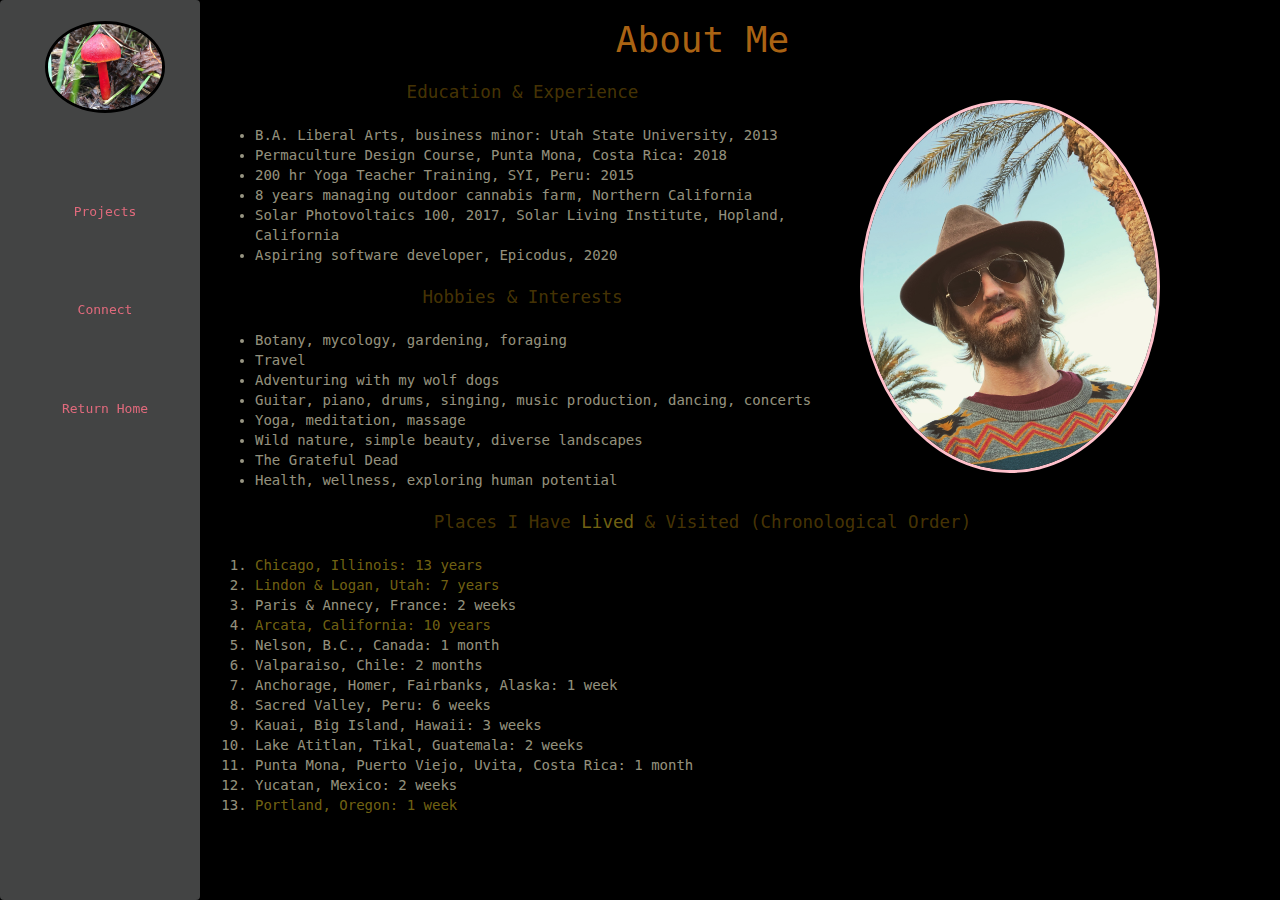
==== html/about.html @ 43bdacd7 "add ol to about page, add styling" ====
<!DOCTYPE html>
<html>
<head>
    <meta name="viewport" content="width=device-width, initial-scale=1.0">
    <link href="../css/bootstrap.css" rel="stylesheet" type="text/css">
    <link href="../css/styles.css" rel="stylesheet" type="text/css">
    <title>About Me</title>
</head>
<body>
    <div class="wrapper">
        <ul class="navbar">
            <img src="../img/mushie.jpg" alt="a red mushroom">
            <li><a a href="projects.html" alt="Projects">Projects</a></li>
            <li><a a href="contact.html" alt="Contact me">Connect</a></li>
            <li><a a href="../index.html" alt="Return home">Return Home</a></li>
        </ul>
    </div>
    <div class="container-fluid">
        <h1>About Me</h1>
        <img id="selfie" src="../img/selfie.jpg" alt="my face">
        <p>Education & Experience</p>
        <ul class="left-align">
            <li>B.A. Liberal Arts, business minor: Utah State University, 2013</li>
            <li>Permaculture Design Course, Punta Mona, Costa Rica: 2018</li>
            <li>200 hr Yoga Teacher Training, SYI, Peru: 2015</li>
            <li>8 years managing outdoor cannabis farm, Northern California</li>
            <li>Solar Photovoltaics 100, 2017, Solar Living Institute, Hopland, California</li>
            <li>Aspiring software developer, Epicodus, 2020</li>
        </ul>
        <p>Hobbies & Interests</p>
        <ul class="left-align">
            <li>Botany, mycology, gardening, foraging</li>
            <li>Travel</li>
            <li>Adventuring with my wolf dogs</li>
            <li>Guitar, piano, drums, singing, music production, dancing, concerts</li>
            <li>Yoga, meditation, massage</li>
            <li>Wild nature, simple beauty, diverse landscapes</li>
            <li>The Grateful Dead</li>
            <li>Health, wellness, exploring human potential</li>
        </ul>
        <p>Places I Have <span class="emphasis">Lived</span> & Visited (Chronological Order)</p>
        <ol class="left-align">
            <li><span class="emphasis">Chicago, Illinois: 13 years</span></li>
            <li><span class="emphasis">Lindon & Logan, Utah: 7 years</span></li>
            <li>Paris & Annecy, France: 2 weeks</li>
            <li><span class="emphasis">Arcata, California: 10 years</span></li>
            <li>Nelson, B.C., Canada: 1 month</li>
            <li>Valparaiso, Chile: 2 months</li>
            <li>Anchorage, Homer, Fairbanks, Alaska: 1 week</li>
            <li>Sacred Valley, Peru: 6 weeks</li>
            <li>Kauai, Big Island, Hawaii: 3 weeks</li>
            <li>Lake Atitlan, Tikal, Guatemala: 2 weeks</li>
            <li>Punta Mona, Puerto Viejo, Uvita, Costa Rica: 1 month</li>
            <li>Yucatan, Mexico: 2 weeks</li>
            <li><span class="emphasis">Portland, Oregon: 1 week</span></li>
        </ol>
    </div>
    
</body>
</html>
---- css/styles.css ----
body {
    background-color: black;
    font-family: monospace;
    text-align: center;
}

.container-fluid {
    margin-left: 200px;
    margin-right: 75px;
    /* border: 1px solid red; */
}

.container-fluid img {
    float: right;
    width: 300px;
    image-orientation: from-image;
    border-radius: 5%;
    margin: 30px;
}

.container-fluid p {
    padding-top: 10px;
    padding-bottom: 10px;
    color: rgba(219, 161, 14, 0.336);
    font-size: 125%;
}

.navbar {
    position: fixed;
    height: 100%;
    width: 200px;
    background-color: rgb(67, 68, 68);
    padding-top: 20px;
}

.wrapper ul {
    list-style-type: none;
    font-size: 13px;
    padding-left: 10px;
}

ul li, ol li {
    color: rgba(236, 231, 202, 0.644);
}

.wrapper img {
    margin-bottom: 50px;
    width: 120px;
    border-radius: 100%;
    border: 3px solid black;
}

.navbar li {
    padding: 40px;
}

.navbar li a {
    color: rgb(224, 106, 124);

}

h1 {
    color: rgba(236, 139, 27, 0.747);
}

h2 {
    font-size: 120%;
    padding-top: 130px;
}

blockquote {
    margin-left: 250px;
    margin-right: 250px;
    margin-top: 40px;
    border: none;
}

blockquote p {
    font-size: 75%;
}

#projectlist ul {
    text-align: left;
    list-style-type: disc;
    font-size: 13px;
    padding-left: 50px;
}

#projectlist ul li {
    padding-bottom: 20px;
}

.fractal {
    color: rgba(100, 73, 60, 0.555);

}

#spiral {
    width: 500px;
    margin-right: 0;
}

#selfie {
    border-radius: 50%;
    border: 3px solid pink;
}

.left-align {
    text-align: left;
}

.emphasis {
    color: rgba(241, 211, 40, 0.479);
}
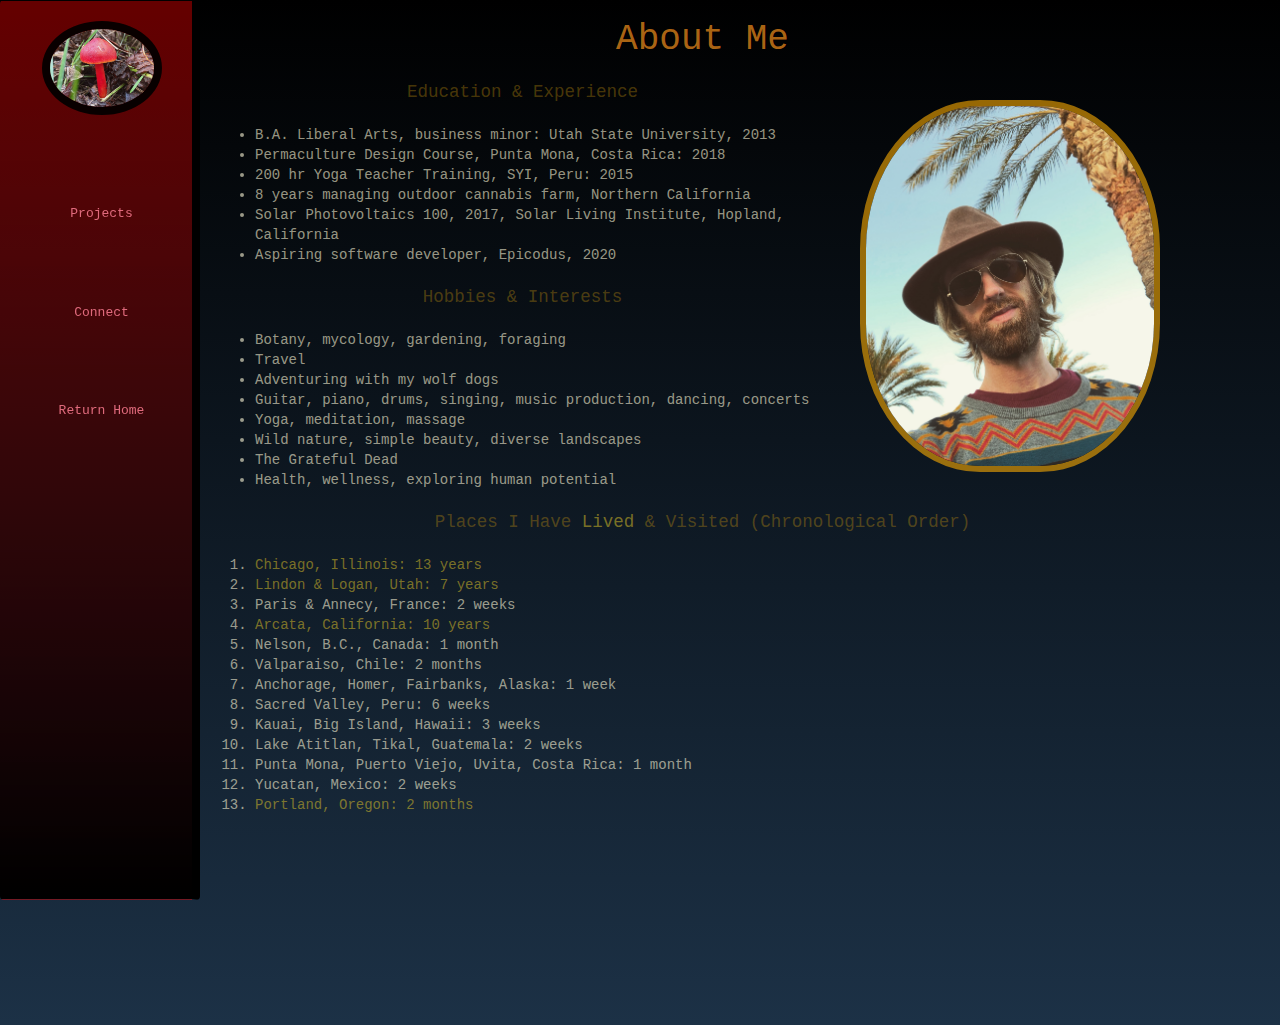
==== commit e6da6f42: "update styling" ====
--- a/html/about.html
+++ b/html/about.html
@@ -52,7 +52,7 @@
             <li>Lake Atitlan, Tikal, Guatemala: 2 weeks</li>
             <li>Punta Mona, Puerto Viejo, Uvita, Costa Rica: 1 month</li>
             <li>Yucatan, Mexico: 2 weeks</li>
-            <li><span class="emphasis">Portland, Oregon: 1 week</span></li>
+            <li><span class="emphasis">Portland, Oregon: 2 months</span></li>
         </ol>
     </div>
     
--- a/css/styles.css
+++ b/css/styles.css
@@ -1,5 +1,6 @@
 body {
-    background-color: black;
+    background-image: linear-gradient(black, rgb(28, 49, 70));
+    background-size: fill;
     font-family: monospace;
     text-align: center;
 }
@@ -8,6 +9,7 @@
     margin-left: 200px;
     margin-right: 75px;
     /* border: 1px solid red; */
+    padding-bottom: 200px;
 }
 
 .container-fluid img {
@@ -29,8 +31,9 @@
     position: fixed;
     height: 100%;
     width: 200px;
-    background-color: rgb(67, 68, 68);
+    background-image: linear-gradient(rgba(255, 0, 0, 0.397), black);
     padding-top: 20px;
+    border-right: 8px solid black;
 }
 
 .wrapper ul {
@@ -47,7 +50,8 @@
     margin-bottom: 50px;
     width: 120px;
     border-radius: 100%;
-    border: 3px solid black;
+    border: 8px solid black;
+    opacity: .9;
 }
 
 .navbar li {
@@ -65,6 +69,7 @@
 
 h2 {
     font-size: 120%;
+    color: rgba(184, 110, 26, 0.425);
     padding-top: 130px;
 }
 
@@ -77,6 +82,7 @@
 
 blockquote p {
     font-size: 75%;
+    color: silver;
 }
 
 #projectlist ul {
@@ -91,7 +97,7 @@
 }
 
 .fractal {
-    color: rgba(100, 73, 60, 0.555);
+    color: rgba(145, 97, 74, 0.623);
 
 }
 
@@ -101,8 +107,8 @@
 }
 
 #selfie {
-    border-radius: 50%;
-    border: 3px solid pink;
+    border-radius: 40%;
+    border: 6px solid rgba(245, 168, 3, 0.61);
 }
 
 .left-align {
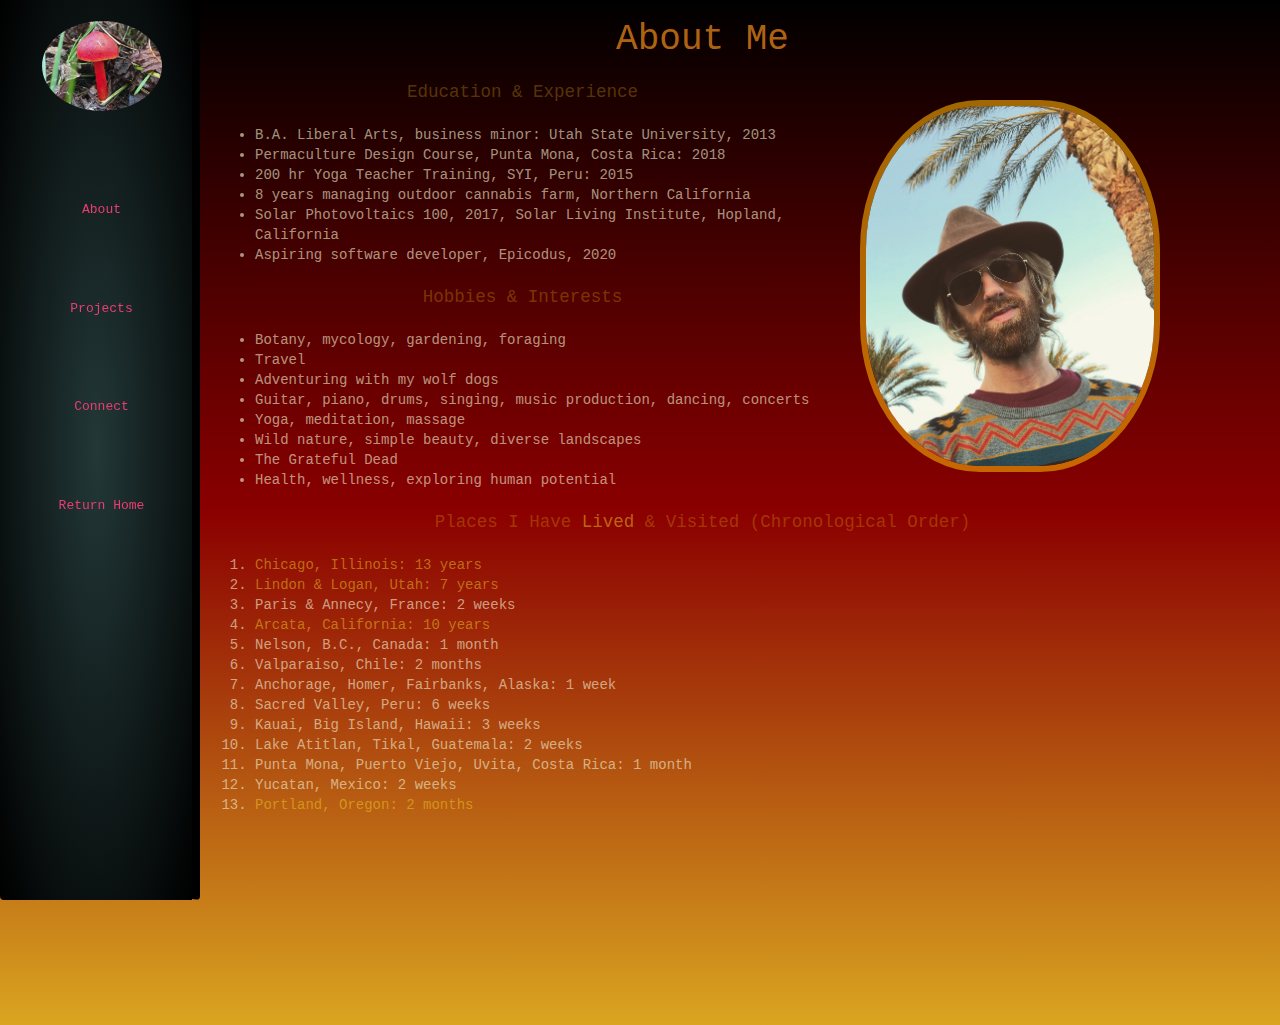
==== commit 3eb49ac6: "update navbar to keep items in static order, add 'return home' option on other pages" ====
--- a/html/about.html
+++ b/html/about.html
@@ -10,8 +10,9 @@
     <div class="wrapper">
         <ul class="navbar">
             <img src="../img/mushie.jpg" alt="a red mushroom">
+            <li><a a href="about.html" alt="About">About</a></li>
             <li><a a href="projects.html" alt="Projects">Projects</a></li>
-            <li><a a href="contact.html" alt="Contact me">Connect</a></li>
+            <li><a a href="contact.html" alt="Connect">Connect</a></li>
             <li><a a href="../index.html" alt="Return home">Return Home</a></li>
         </ul>
     </div>
--- a/css/styles.css
+++ b/css/styles.css
@@ -1,5 +1,6 @@
 body {
-    background-image: linear-gradient(black, rgb(28, 49, 70));
+    background-image: linear-gradient(black, darkred, goldenrod);
+    background-color: black;
     background-size: fill;
     font-family: monospace;
     text-align: center;
@@ -29,9 +30,9 @@
 
 .navbar {
     position: fixed;
-    height: 100%;
+    height: 100vh;
     width: 200px;
-    background-image: linear-gradient(rgba(255, 0, 0, 0.397), black);
+    background-image: radial-gradient(rgb(35, 56, 56), black);
     padding-top: 20px;
     border-right: 8px solid black;
 }
@@ -50,7 +51,6 @@
     margin-bottom: 50px;
     width: 120px;
     border-radius: 100%;
-    border: 8px solid black;
     opacity: .9;
 }
 
@@ -59,7 +59,7 @@
 }
 
 .navbar li a {
-    color: rgb(224, 106, 124);
+    color: rgb(233, 61, 113);
 
 }
 
@@ -97,7 +97,7 @@
 }
 
 .fractal {
-    color: rgba(145, 97, 74, 0.623);
+    color: rgba(81, 5, 110, 0.904);
 
 }
 
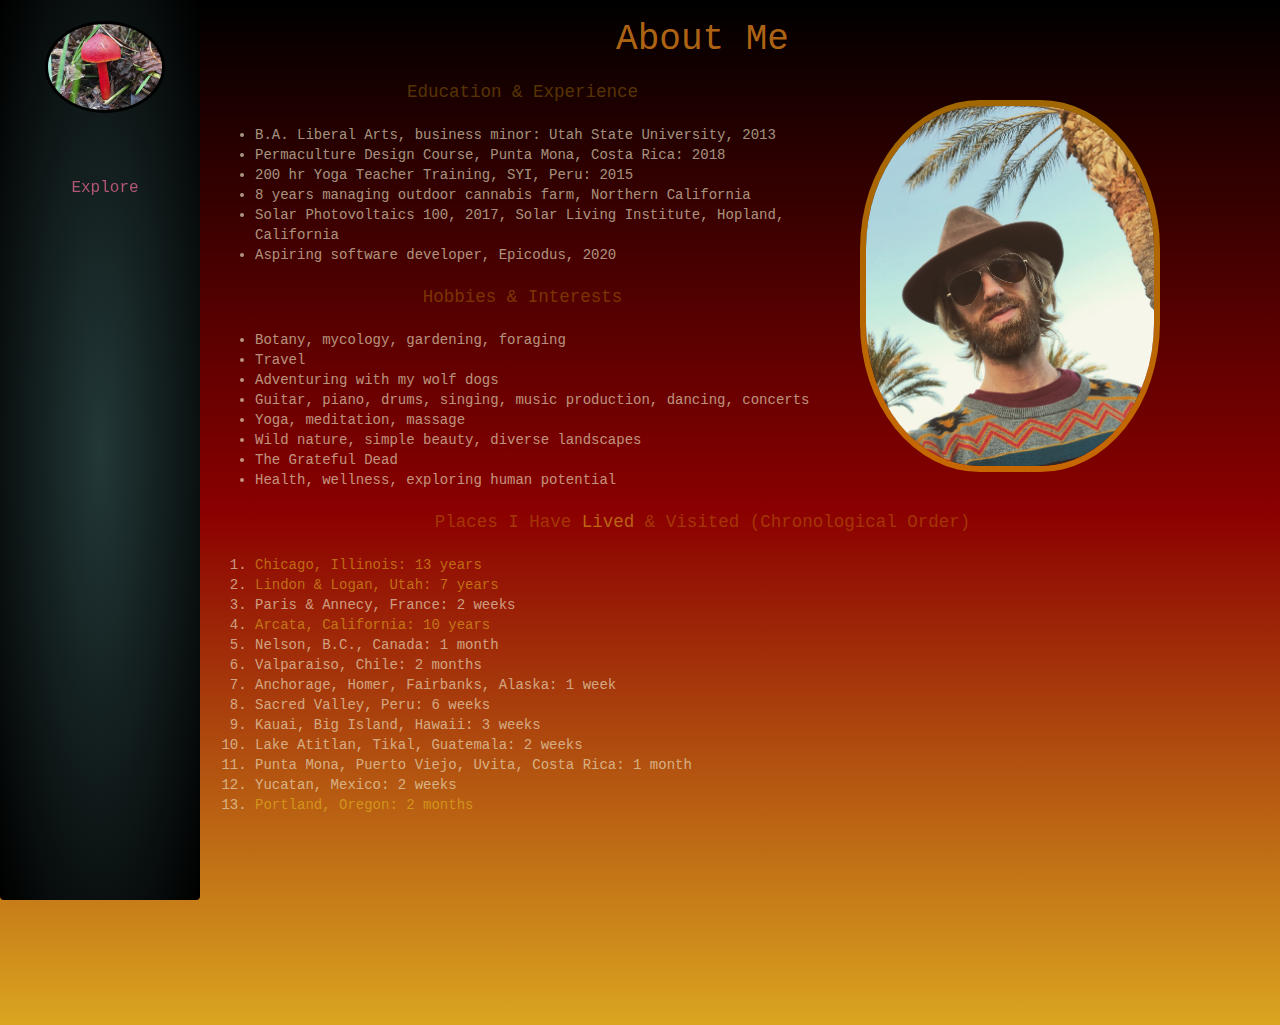
==== commit 3af0a55b: "update margin for navbar, add navbar to all html pages, update filepaths so img and links work" ====
--- a/html/about.html
+++ b/html/about.html
@@ -8,13 +8,18 @@
 </head>
 <body>
     <div class="wrapper">
-        <ul class="navbar">
+        <div class="navbar">
             <img src="../img/mushie.jpg" alt="a red mushroom">
-            <li><a a href="about.html" alt="About">About</a></li>
-            <li><a a href="projects.html" alt="Projects">Projects</a></li>
-            <li><a a href="contact.html" alt="Connect">Connect</a></li>
-            <li><a a href="../index.html" alt="Return home">Return Home</a></li>
-        </ul>
+            <div class="dropdown">
+                <button class="dropbtn">Explore</button>
+                <div class="dropdown-content">
+                    <a a href="about.html" alt="About">About</a>
+                    <a a href="projects.html" alt="Projects">Projects</a>
+                    <a a href="contact.html" alt="Connect">Connect</a>
+                    <a href="../index.html" alt="Return Home">Return Home</a>
+                </div>
+            </div>
+        </div>
     </div>
     <div class="container-fluid">
         <h1>About Me</h1>
--- a/css/styles.css
+++ b/css/styles.css
@@ -34,11 +34,6 @@
     width: 200px;
     background-image: radial-gradient(rgb(35, 56, 56), black);
     padding-top: 20px;
-    border-right: 8px solid black;
-}
-
-.wrapper ul {
-    list-style-type: none;
     font-size: 13px;
     padding-left: 10px;
 }
@@ -52,15 +47,11 @@
     width: 120px;
     border-radius: 100%;
     opacity: .9;
+    border: 3px solid black;
 }
 
-.navbar li {
-    padding: 40px;
-}
-
-.navbar li a {
+.navbar a {
     color: rgb(233, 61, 113);
-
 }
 
 h1 {
@@ -118,3 +109,43 @@
 .emphasis {
     color: rgba(241, 211, 40, 0.479);
 }
+
+.dropdown .dropbtn {
+    font-size: 16px;
+    border: none;
+    outline: none;
+    color: rgb(177, 86, 116);
+    padding: 14px 16px;
+    background-color: inherit;
+    margin: 0;
+  }
+
+  .dropdown-content {
+    display: none;
+    position: absolute;
+    background-color: #363434;
+    min-width: 160px;
+    box-shadow: 0px 8px 16px 0px rgba(0,0,0,0.2);
+    z-index: 1;
+    margin-left: 15px;
+    border: 2px solid silver;
+    border-radius: 10%;
+  }
+  
+  .dropdown-content a {
+    color: rgb(194, 68, 141);
+    padding: 12px 16px;
+    text-decoration: none;
+    display: block;
+    text-align: left;
+    margin-top: 20px;
+    margin-bottom: 20px;
+  }
+  
+  .dropdown-content a:hover {
+    background-color: rgb(196, 153, 153);
+  }
+  
+  .dropdown:hover .dropdown-content {
+    display: block;
+  }
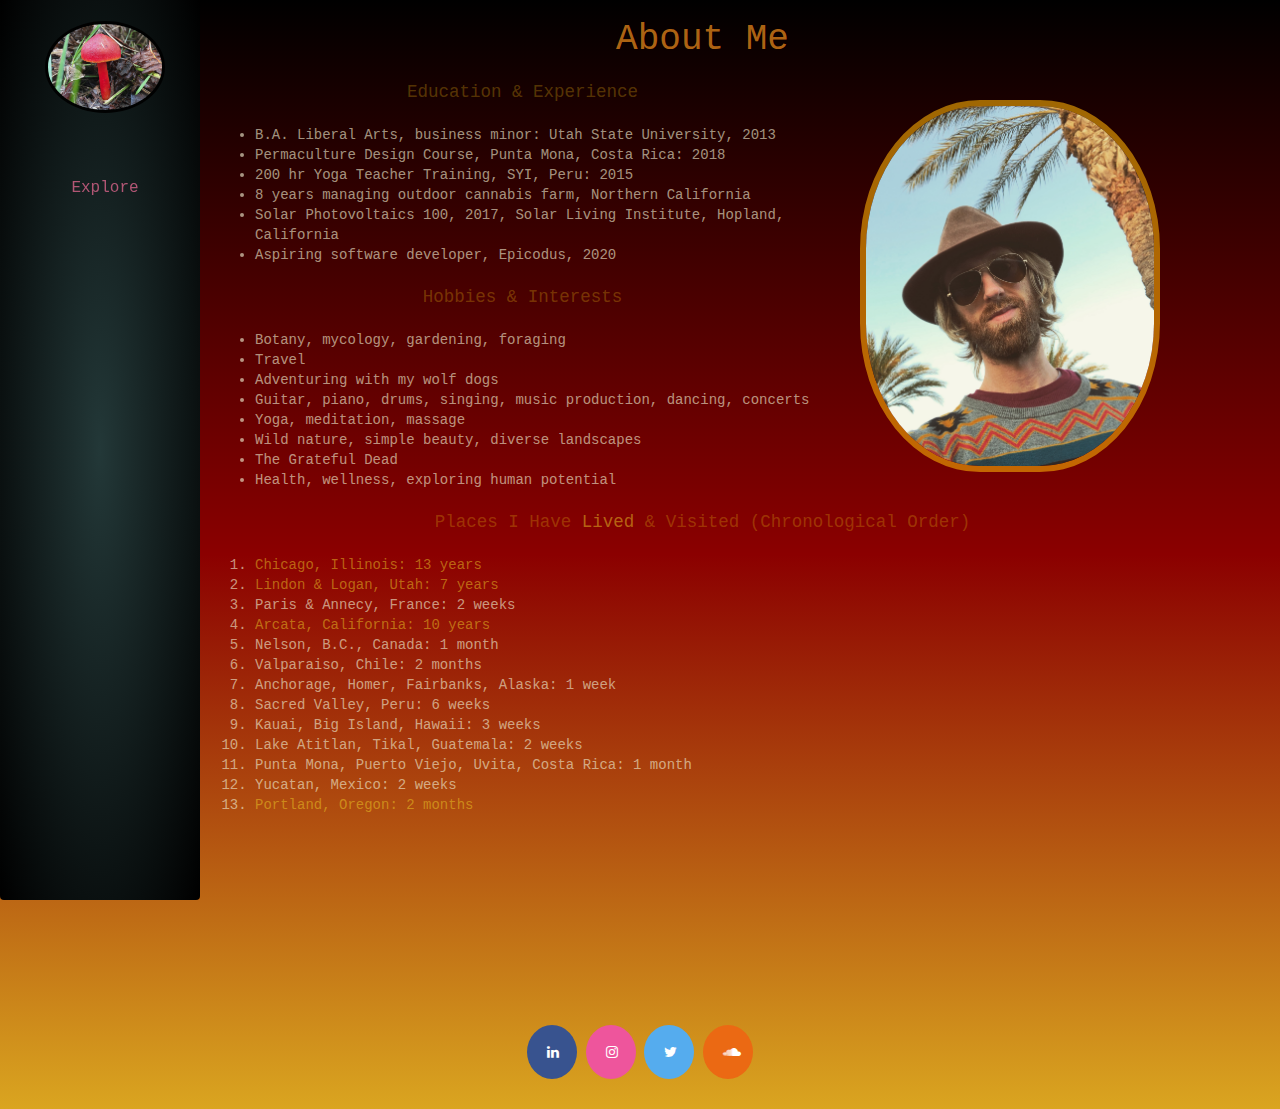
==== commit e51d299a: "update social media links on all html pages, update styling, link actual pages" ====
--- a/html/about.html
+++ b/html/about.html
@@ -4,6 +4,7 @@
     <meta name="viewport" content="width=device-width, initial-scale=1.0">
     <link href="../css/bootstrap.css" rel="stylesheet" type="text/css">
     <link href="../css/styles.css" rel="stylesheet" type="text/css">
+    <link rel="stylesheet" href="https://cdnjs.cloudflare.com/ajax/libs/font-awesome/4.7.0/css/font-awesome.min.css">
     <title>About Me</title>
 </head>
 <body>
@@ -61,6 +62,11 @@
             <li><span class="emphasis">Portland, Oregon: 2 months</span></li>
         </ol>
     </div>
-    
+    <div id="socialmedia">
+        <a href="https://www.linkedin.com/in/joseph-wangemann-aaa83b16b/" class="fa fa-linkedin"></a>
+        <a href="https://www.instagram.com/fractalscape/" class="fa fa-instagram"></a>
+        <a href="https://twitter.com/fractalscape13" class="fa fa-twitter"></a>
+        <a href="https://soundcloud.com/j-w-32" class="fa fa-soundcloud"></a>
+    </div>
 </body>
 </html>--- a/css/styles.css
+++ b/css/styles.css
@@ -111,41 +111,73 @@
 }
 
 .dropdown .dropbtn {
-    font-size: 16px;
-    border: none;
-    outline: none;
-    color: rgb(177, 86, 116);
-    padding: 14px 16px;
-    background-color: inherit;
-    margin: 0;
-  }
+font-size: 16px;
+border: none;
+outline: none;
+color: rgb(177, 86, 116);
+padding: 14px 16px;
+background-color: inherit;
+margin: 0;
+}
 
-  .dropdown-content {
-    display: none;
-    position: absolute;
-    background-color: #363434;
-    min-width: 160px;
-    box-shadow: 0px 8px 16px 0px rgba(0,0,0,0.2);
-    z-index: 1;
-    margin-left: 15px;
-    border: 2px solid silver;
-    border-radius: 10%;
-  }
-  
-  .dropdown-content a {
-    color: rgb(194, 68, 141);
-    padding: 12px 16px;
-    text-decoration: none;
-    display: block;
-    text-align: left;
-    margin-top: 20px;
-    margin-bottom: 20px;
-  }
-  
-  .dropdown-content a:hover {
-    background-color: rgb(196, 153, 153);
-  }
-  
-  .dropdown:hover .dropdown-content {
-    display: block;
-  }
+.dropdown-content {
+display: none;
+position: absolute;
+background-color: #363434;
+min-width: 160px;
+box-shadow: 0px 8px 16px 0px rgba(0,0,0,0.2);
+z-index: 1;
+margin-left: 15px;
+border: 2px solid silver;
+border-radius: 5%;
+}
+
+.dropdown-content a {
+color: rgb(194, 68, 141);
+padding: 12px 16px;
+text-decoration: none;
+display: block;
+text-align: left; 
+}
+
+.dropdown-content a:hover {
+background-color: rgb(196, 153, 153);
+}
+
+.dropdown:hover .dropdown-content {
+display: block;
+}
+
+.fa {
+padding: 20px;
+font-size: 30px;
+width: 50px;
+text-align: center;
+text-decoration: none;
+border-radius: 50%;
+margin-bottom: 30px;
+}
+
+.fa:hover {
+opacity: 0.6;
+}
+
+.fa-linkedin {
+background: rgb(56, 83, 143);
+color: white;
+}
+
+.fa-instagram {
+background: rgb(238, 85, 156);
+color: white;
+}
+
+.fa-twitter {
+    background: #55ACEE;
+    color: white;
+}
+
+.fa-soundcloud {
+    background: rgb(235, 105, 19);
+    color: white;
+}
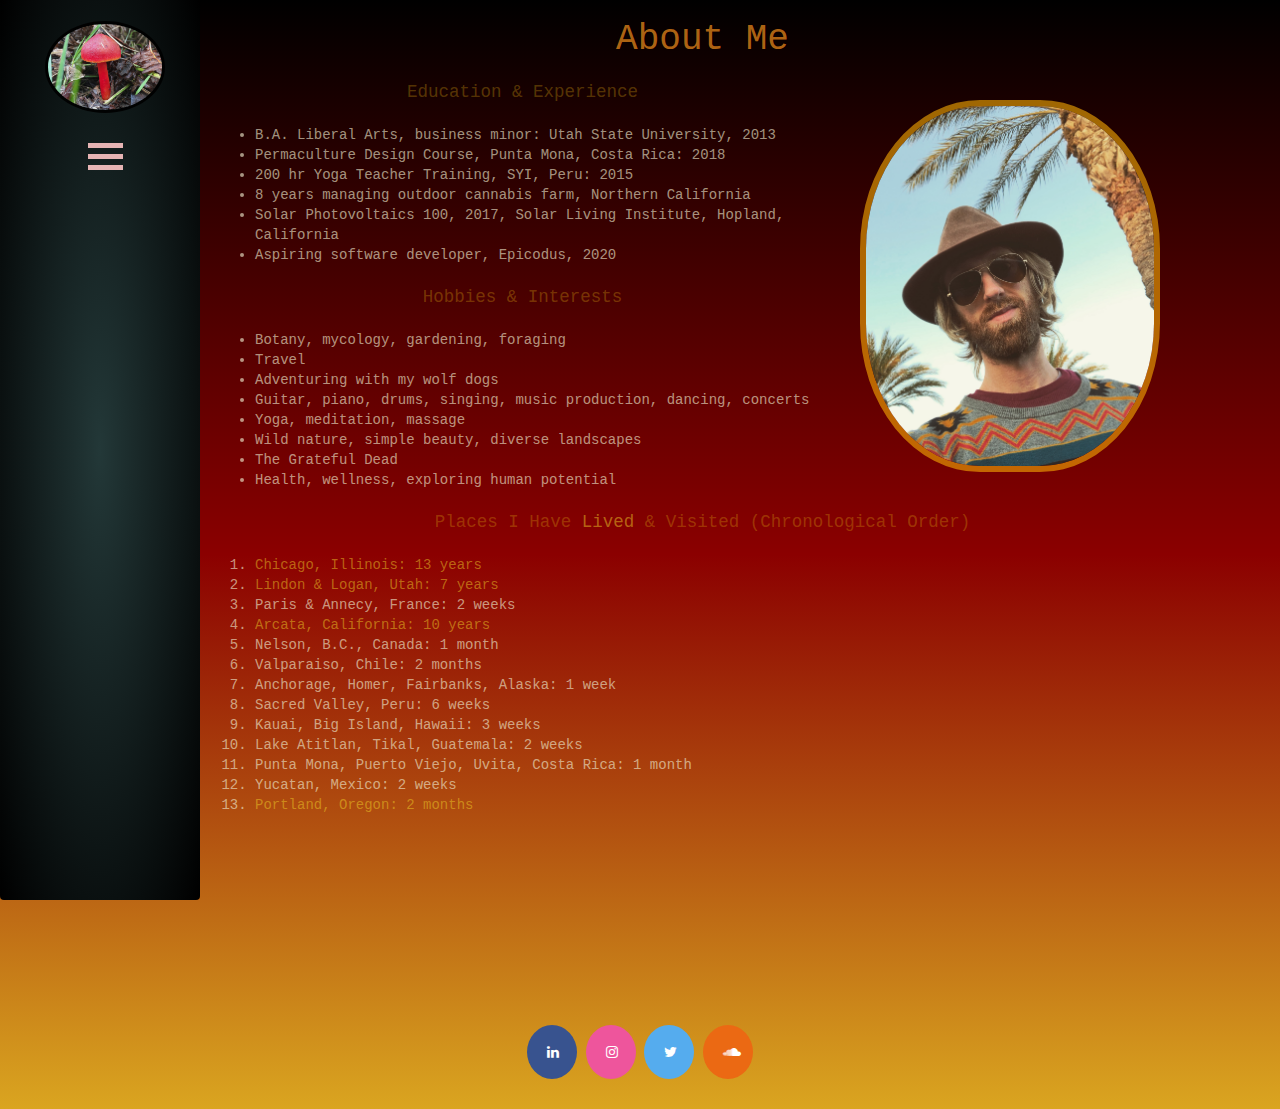
==== commit 1c2cc368: "add 3 line menu icon for dropdown to navbar" ====
--- a/html/about.html
+++ b/html/about.html
@@ -12,7 +12,11 @@
         <div class="navbar">
             <img src="../img/mushie.jpg" alt="a red mushroom">
             <div class="dropdown">
-                <button class="dropbtn">Explore</button>
+                <button class="dropbtn">
+                    <div class="menu"></div>
+                    <div class="menu"></div>
+                    <div class="menu"></div>
+                </button>
                 <div class="dropdown-content">
                     <a a href="about.html" alt="About">About</a>
                     <a a href="projects.html" alt="Projects">Projects</a>
@@ -63,10 +67,10 @@
         </ol>
     </div>
     <div id="socialmedia">
-        <a href="https://www.linkedin.com/in/joseph-wangemann-aaa83b16b/" class="fa fa-linkedin"></a>
-        <a href="https://www.instagram.com/fractalscape/" class="fa fa-instagram"></a>
-        <a href="https://twitter.com/fractalscape13" class="fa fa-twitter"></a>
-        <a href="https://soundcloud.com/j-w-32" class="fa fa-soundcloud"></a>
+        <a href="https://www.linkedin.com/in/joseph-wangemann-aaa83b16b/" target="_blank" class="fa fa-linkedin"></a>
+        <a href="https://www.instagram.com/fractalscape/" target="_blank" class="fa fa-instagram"></a>
+        <a href="https://twitter.com/fractalscape13" target="_blank" class="fa fa-twitter"></a>
+        <a href="https://soundcloud.com/j-w-32" target="_blank" class="fa fa-soundcloud"></a>
     </div>
 </body>
 </html>--- a/css/styles.css
+++ b/css/styles.css
@@ -43,7 +43,7 @@
 }
 
 .wrapper img {
-    margin-bottom: 50px;
+    margin-bottom: 10px;
     width: 120px;
     border-radius: 100%;
     opacity: .9;
@@ -181,3 +181,10 @@
     background: rgb(235, 105, 19);
     color: white;
 }
+
+.menu {
+    width: 35px;
+    height: 5px;
+    background-color: rgb(230, 180, 180);
+    margin: 6px 0;
+}